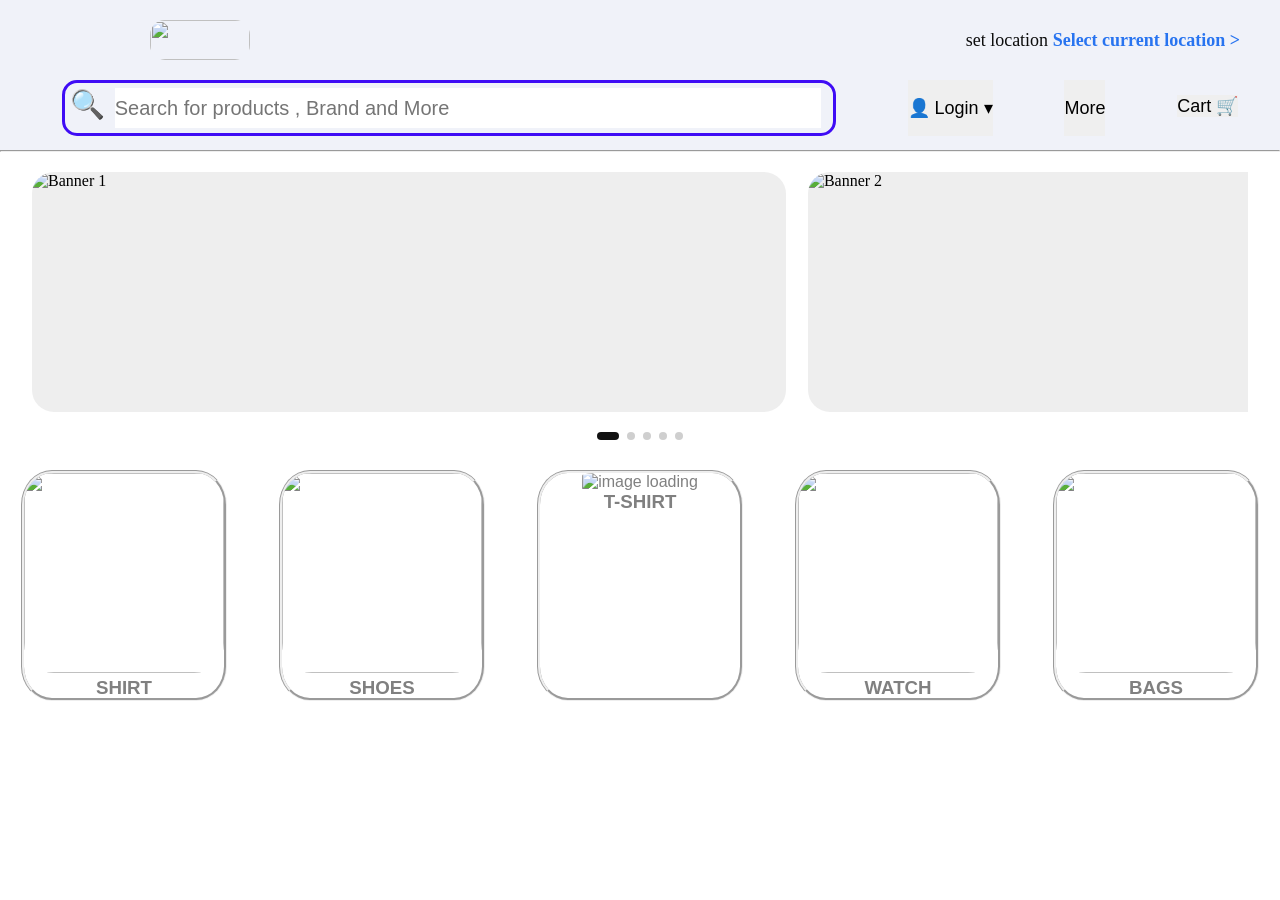
==== code/index.html @ 46aa4c79 "Add shoe page" ====
<!DOCTYPE html>
<html>

<head>
    <title>Flipkart</title>
    <link rel="icon" href="Flipkart logo.png">
    <link rel="stylesheet" href="Style.css">
</head>

<body>
    <!-- nav bar -->
    <div id="nav">
        <div id="top">
            <img id="logo" src="image.png">
            <div id="loc"><span>set location</span>
                <a href="#">Select current location ></a>
            </div>
        </div>
        <div class="bottom">
            <div id="search">
                <h3 style="margin: 5px;">🔍</h3>
                <input id="searchbar" type="text" placeholder="Search for products , Brand and More">
            </div>
            <button class="nav-btn">
                <span class="user-icon">👤</span> Login <span class="caret">▾</span>
            </button>
            <button class="nav-btn">
                <span class="user-icon">More</span>
            </button>
            <a href="cart.html" style="margin-top: 15px;">
                <button class="nav-btn">
                    <span class="user-icon">Cart 🛒</span>
                </button></a>
        </div>
    </div>
    <hr>
    <!-- banner -->
    <div class="slider-wrap">
        <div class="slider" id="slider">
            <div class="slide"><img src="banner img/img1.png" alt="Banner 1"></div>
            <div class="slide"><img src="banner img/img2.png" alt="Banner 2"></div>
            <div class="slide"><img src="banner img/img3.png" alt="Banner 3"></div>
            <div class="slide"><img src="banner img/img4.png" alt="Banner 4"></div>
            <div class="slide"><img src="banner img/img5.png" alt="Banner 5"></div>
        </div>
    </div>
    <div class="dots" id="dots"></div>
    <!-- products -->
    <div class="product">
        <a style="text-decoration: none;" href="shirt.html">
            <div class="pro">
                <img src="product/shirt image.jpg">
                <h3>SHIRT</h3>
            </div>
        </a>
        <a style="text-decoration: none;" href="Shoes.html">
            <div class="pro">
                <img src="product/shoe image.jpg">
                <h3>SHOES</h3>
            </div>
        </a>
        <div class="pro">
            <img src="product/t-shirt image.jpg" alt="image loading">
            <h3>T-SHIRT</h3>
        </div>
        <div class="pro">
            <img src="product/watch image.jpg">
            <h3>WATCH</h3>
        </div>
        <div class="pro">
            <img src="product/bag image.jpg">
            <h3>BAGS</h3>
        </div>
    </div>


    <!-- <script src="script.js"></script> -->
    <script src="cartscript.js"></script>
</body>

</html>
---- code/Style.css ----
* {
    margin: 0;
    padding: 0;
}

/* index.page nav bar */
#nav {
    width: 100%;
    height: 150px;
    background-color: rgb(240, 242, 249);
    color: rgb(13, 13, 13);
    position: sticky;
    top: -1px;
    z-index: 100;
}

::-webkit-scrollbar {
    width: 0;
}

#top {
    height: 40%;
    display: flex;
    margin-bottom: 20px;
}

#logo {
    width: 100px;
    height: 40px;
    border-radius: 15px;
    margin-top: 20px;
    margin-left: 150px;
}

#loc {
    align-items: center;
    gap: 10px;
    font-size: 18px;
    margin-left: auto;
    margin-top: 30px;
    margin-right: 40px;
}

#loc a {
    color: #2874F0;
    text-decoration: none;
    font-weight: 600;
}

.bottom {
    display: flex;
    justify-content: space-evenly;
}

#search {
    width: 60%;
    min-height: 10px;
    border-radius: 15px;
    display: inline-flex;
    margin-left: 20px;
    border-style: solid;
    border-color: rgb(63, 12, 245);
    font-size: 24px;
}

#searchbar {
    width: 92%;
    height: 40px;
    margin: 5px;
    border-style: none;
    font-size: 20px;
}

#searchbar:focus {
    outline: none;
}

.nav-btn {
    margin-left: 30px;
    border-style: none;
    font-size: 18px;
}

#belownav {
    width: 100%;
    height: 8vh;
    background-color: rgb(248, 233, 204);
}

/* shirt.page nav bar */
#nav1 {
    width: 100%;
    height: 50px;
    display: flex;
    justify-content: space-evenly;
    background-color: rgb(68, 12, 238);
    position: sticky;
    top: 0px;
    z-index: 100;
}

#logo1 {
    width: 100px;
    height: 30px;
    border-radius: 15px;
    margin-top: 10px;
}

#search1 {
    width: 300px;
    height: 30px;
    display: flex;
    border-style: solid;
    align-items: center;
    margin-top: 8px;
    background-color: #eee;
}

#search1 input {
    height: 30px;
}

.user-icon1 {
    height: 40px;
    color: #ffffff;
    background-color: rgb(68, 12, 238);
    font-weight: 700;
}

#nav1 button {
    background-color: rgb(68, 12, 238);
    color: #ffffff;
    border: none;
    font-weight: 700;
    height: 40px;
}

/* banner */
.slider-wrap {
    width: 95%;
    margin: 20px auto;
}

.slider {
    display: flex;
    gap: 22px;
    overflow: hidden;
    scroll-behavior: smooth;
}

.slide {
    flex: 0 0 62%;
    border-radius: 22px;
    overflow: hidden;
    background: #eee;
}

.slide img {
    width: 100%;
    height: 240px;
    object-fit: cover;
    display: block;
}

.dots {
    display: flex;
    justify-content: center;
    gap: 8px;
    margin-top: 12px;
}

.dots button {
    width: 8px;
    height: 8px;
    border: none;
    border-radius: 50%;
    background: #cfcfcf;
    cursor: pointer;
}

.dots button.active {
    width: 22px;
    border-radius: 20px;
    background: #111;
}

/* product */
.product {
    width: 100%;
    display: grid;
    grid-template-columns: repeat(5, 1fr);
    gap: 10px;
    justify-items: center;
    margin-top: 30px;
}

.pro img {
    width: 200px;
    height: 200px;
    border-radius: 15%;
}

.pro {
    border-style: groove;
    width: 200px;
    height: 225px;
    text-align: center;
    font-family: 'Lucida Sans', 'Lucida Sans Regular', 'Lucida Grande', 'Lucida Sans Unicode', Geneva, Verdana, sans-serif;
    color: grey;
    border-radius: 15%;
}

/* shirt product */
.Container {
    width: 100%;
    display: grid;
    grid-template-columns: repeat(4, 1fr);
    background-color: rgb(247, 248, 249);
}

.detail {
    height: 290px;
    margin: 40px;
    text-align: center;
    border-style: groove;
    border-radius: 15%;
    font-family: cursive;
}

.detail img {
    width: 200px;
    height: 200px;
    border-radius: 15%;
}

.col {
    color: #858080;
}

.buy {
    display: flex;
    justify-content: space-around;
}

.buy button {
    width: 100px;
    height: 30px;
    background-color: #038bf4;
    border-radius: 15px;
}
.cart-container {
  display: flex;
  gap: 20px;
}

.left {
  width: 70%;
}

.right {
  width: 30%;
  padding: 10px;
  border: 1px solid gray;
}
/* cart page */
/* .cartpage{
    display: flex;
}
.items {
    width: 65%;
    height: 1000px;
    box-shadow: 0 5px 10px rgba(40, 38, 38, 0.3);
}

.address {
    display: flex;
    width: 80%;
    height: 40px;
    margin-left: 10%;
    margin-top: 20px;
    padding-left: 10px;
    border-radius: 5px;
    justify-content: space-around;
    align-items: center;
    box-shadow: 0 5px 10px rgba(40, 38, 38, 0.3);
}
.pin {
    padding: 5px;
    color: #050588;
}
.order{
    width: 35%;
}
.order1{
    display: flex;
    justify-content:space-between ;
    padding: 20px;
}
.off{
    width: 100%;
    border-style:none;
    text-align: center;
    margin-top: 15px;
    height: 45px;
    margin-bottom: -10px;
    box-shadow: 0 5px 10px rgba(138, 131, 131, 0.3);
}
.off p,h4{
    display:inline;
    color: #339d4a;
}
.off1{
    width: 75%;
    height: 75%;
    background-color: #c5dbca;
    text-align: center;
    margin-left: 12.5%;
    padding-top:10px;
    border-radius: 2px;
}
.secure{
    width: 100%;
    height: 55px;
    display: flex;
    margin-top: 6%;
    margin-left: 20%;
    color: #636161;
    font-weight: 700;  
    margin-bottom: 0;
}
.secure img{
    width: 33px;
    height: 33px;
}
.secure1{
    width: 100%;
    height: 8px;
    box-shadow: 0 5px 10px rgba(40, 38, 38, 0.3);
}
.total{
    margin-top: 30px;
    display: flex;
    justify-content: space-around;
}
.total1{
    width: 120px;
    height: 28px;
    background-color: yellow;
    text-align: center;
    border-radius: 5px;
} */

.empty-cart {
  display: flex;
  flex-direction: column;
  align-items: center;
  margin-top: 125px;
  margin-left: 550px;
}
.empty-cart h2{
    display: flex;
    font-family: Cambria, Cochin, Georgia, Times, 'Times New Roman', serif;
}
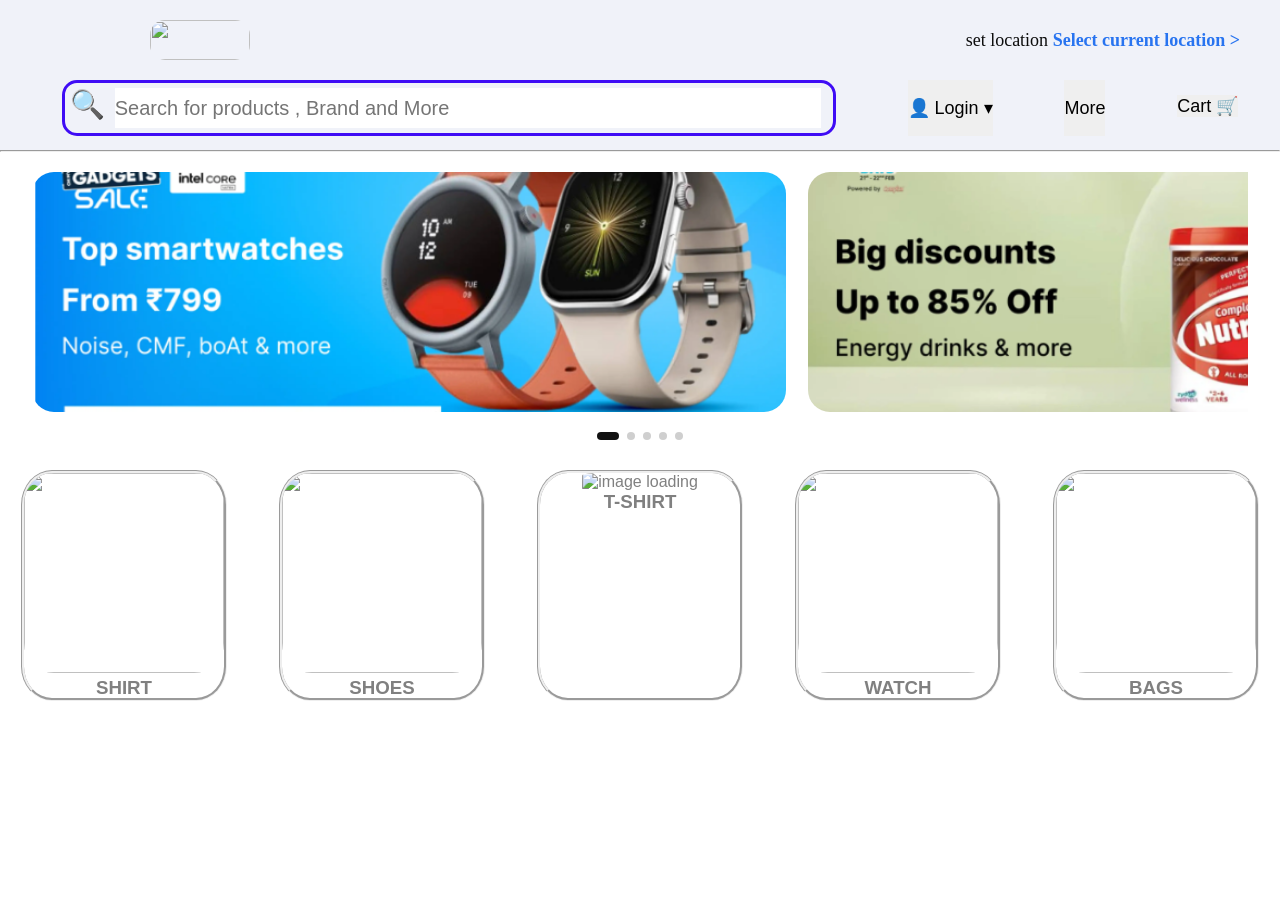
==== commit 9747a96a: "aaa" ====
--- a/code/index.html
+++ b/code/index.html
@@ -1,12 +1,10 @@
 <!DOCTYPE html>
 <html>
-
 <head>
     <title>Flipkart</title>
     <link rel="icon" href="Flipkart logo.png">
     <link rel="stylesheet" href="Style.css">
 </head>
-
 <body>
     <!-- nav bar -->
     <div id="nav">
@@ -37,11 +35,11 @@
     <!-- banner -->
     <div class="slider-wrap">
         <div class="slider" id="slider">
-            <div class="slide"><img src="banner img/img1.png" alt="Banner 1"></div>
-            <div class="slide"><img src="banner img/img2.png" alt="Banner 2"></div>
-            <div class="slide"><img src="banner img/img3.png" alt="Banner 3"></div>
-            <div class="slide"><img src="banner img/img4.png" alt="Banner 4"></div>
-            <div class="slide"><img src="banner img/img5.png" alt="Banner 5"></div>
+            <div class="slide"><img src="Images/banner img/img1.png" alt="Banner 1"></div>
+            <div class="slide"><img src="Images/banner img/img2.png" alt="Banner 2"></div>
+            <div class="slide"><img src="Images/banner img/img3.png" alt="Banner 3"></div>
+            <div class="slide"><img src="Images/banner img/img4.png" alt="Banner 4"></div>
+            <div class="slide"><img src="Images/banner img/img5.png" alt="Banner 5"></div>
         </div>
     </div>
     <div class="dots" id="dots"></div>
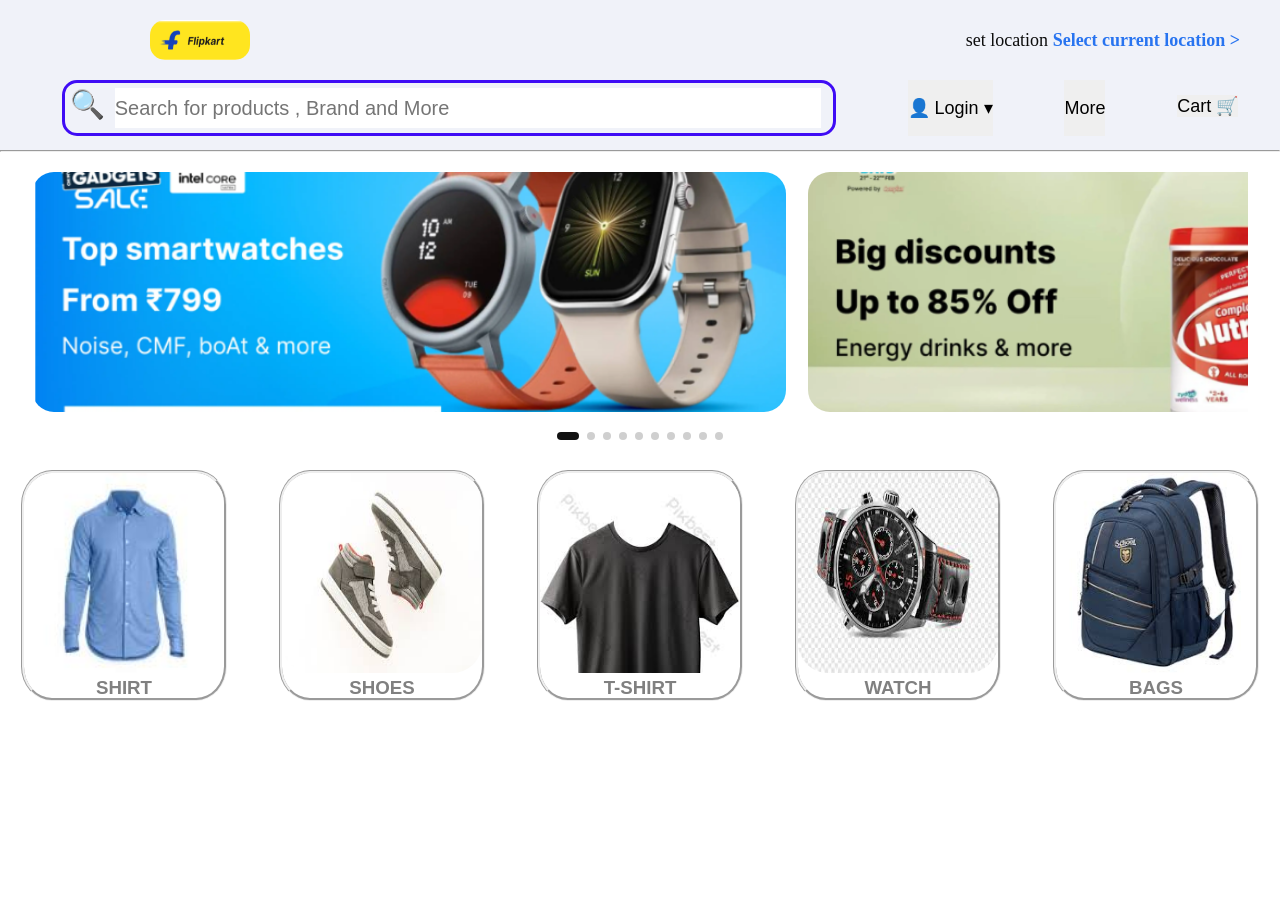
==== commit d4f84932: "ddd" ====
--- a/code/index.html
+++ b/code/index.html
@@ -2,14 +2,14 @@
 <html>
 <head>
     <title>Flipkart</title>
-    <link rel="icon" href="Flipkart logo.png">
+    <link rel="icon" href="Images/Flipkart logo.png">
     <link rel="stylesheet" href="Style.css">
 </head>
 <body>
     <!-- nav bar -->
     <div id="nav">
         <div id="top">
-            <img id="logo" src="image.png">
+            <img id="logo" src="Images/image.png">
             <div id="loc"><span>set location</span>
                 <a href="#">Select current location ></a>
             </div>
@@ -47,26 +47,26 @@
     <div class="product">
         <a style="text-decoration: none;" href="shirt.html">
             <div class="pro">
-                <img src="product/shirt image.jpg">
+                <img src="Images/product/shirt image.jpg">
                 <h3>SHIRT</h3>
             </div>
         </a>
         <a style="text-decoration: none;" href="Shoes.html">
             <div class="pro">
-                <img src="product/shoe image.jpg">
+                <img src="Images/product/shoe image.jpg">
                 <h3>SHOES</h3>
             </div>
         </a>
         <div class="pro">
-            <img src="product/t-shirt image.jpg" alt="image loading">
+            <img src="Images/product/t-shirt image.jpg" alt="image loading">
             <h3>T-SHIRT</h3>
         </div>
         <div class="pro">
-            <img src="product/watch image.jpg">
+            <img src="Images/product/watch image.jpg">
             <h3>WATCH</h3>
         </div>
         <div class="pro">
-            <img src="product/bag image.jpg">
+            <img src="Images/product/bag image.jpg">
             <h3>BAGS</h3>
         </div>
     </div>
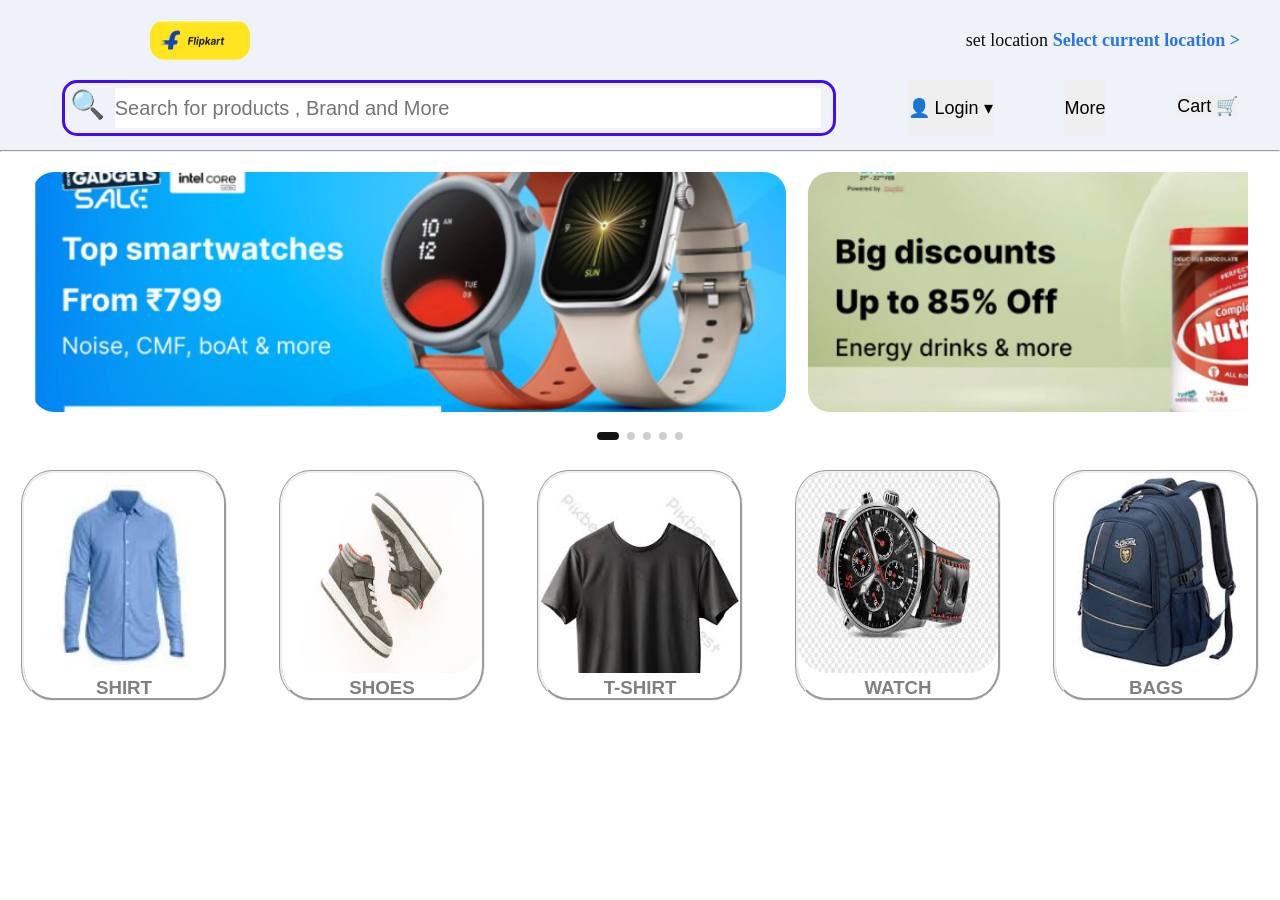
==== commit 6f0eb835: "ee" ====
--- a/code/index.html
+++ b/code/index.html
@@ -1,10 +1,12 @@
 <!DOCTYPE html>
 <html>
+
 <head>
     <title>Flipkart</title>
     <link rel="icon" href="Images/Flipkart logo.png">
     <link rel="stylesheet" href="Style.css">
 </head>
+
 <body>
     <!-- nav bar -->
     <div id="nav">
@@ -57,10 +59,12 @@
                 <h3>SHOES</h3>
             </div>
         </a>
-        <div class="pro">
-            <img src="Images/product/t-shirt image.jpg" alt="image loading">
-            <h3>T-SHIRT</h3>
-        </div>
+        <a style="text-decoration: none;" href="T-Shirt.html">
+            <div class="pro">
+                <img src="Images/product/t-shirt image.jpg" alt="image loading">
+                <h3>T-SHIRT</h3>
+            </div>
+        </a>
         <div class="pro">
             <img src="Images/product/watch image.jpg">
             <h3>WATCH</h3>
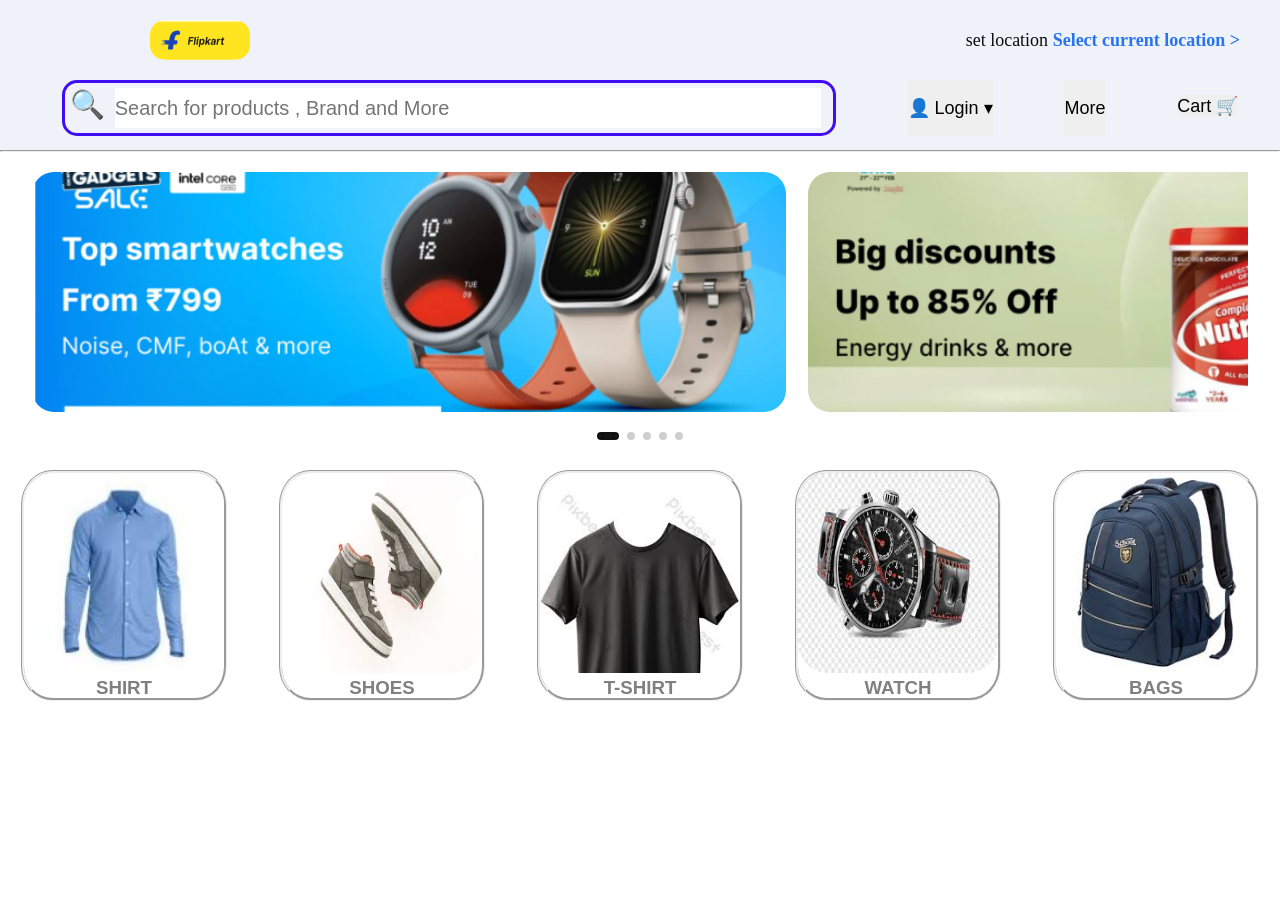
==== commit a24a935d: "gg" ====
--- a/code/index.html
+++ b/code/index.html
@@ -65,10 +65,12 @@
                 <h3>T-SHIRT</h3>
             </div>
         </a>
-        <div class="pro">
-            <img src="Images/product/watch image.jpg">
-            <h3>WATCH</h3>
-        </div>
+        <a style="text-decoration: none;" href="watch.html">
+            <div class="pro">
+                <img src="Images/product/watch image.jpg">
+                <h3>WATCH</h3>
+            </div>
+        </a>
         <div class="pro">
             <img src="Images/product/bag image.jpg">
             <h3>BAGS</h3>
--- a/code/Style.css
+++ b/code/Style.css
@@ -222,9 +222,11 @@
     height: 290px;
     margin: 40px;
     text-align: center;
-    border-style: groove;
     border-radius: 15%;
     font-family: cursive;
+    border: 1px solid #e0e0e0;
+    border-radius: 15px;
+    box-shadow: 0 2px 8px rgba(0, 0, 0, 0.1);
 }
 
 .detail img {
@@ -262,94 +264,6 @@
   padding: 10px;
   border: 1px solid gray;
 }
-/* cart page */
-/* .cartpage{
-    display: flex;
-}
-.items {
-    width: 65%;
-    height: 1000px;
-    box-shadow: 0 5px 10px rgba(40, 38, 38, 0.3);
-}
-
-.address {
-    display: flex;
-    width: 80%;
-    height: 40px;
-    margin-left: 10%;
-    margin-top: 20px;
-    padding-left: 10px;
-    border-radius: 5px;
-    justify-content: space-around;
-    align-items: center;
-    box-shadow: 0 5px 10px rgba(40, 38, 38, 0.3);
-}
-.pin {
-    padding: 5px;
-    color: #050588;
-}
-.order{
-    width: 35%;
-}
-.order1{
-    display: flex;
-    justify-content:space-between ;
-    padding: 20px;
-}
-.off{
-    width: 100%;
-    border-style:none;
-    text-align: center;
-    margin-top: 15px;
-    height: 45px;
-    margin-bottom: -10px;
-    box-shadow: 0 5px 10px rgba(138, 131, 131, 0.3);
-}
-.off p,h4{
-    display:inline;
-    color: #339d4a;
-}
-.off1{
-    width: 75%;
-    height: 75%;
-    background-color: #c5dbca;
-    text-align: center;
-    margin-left: 12.5%;
-    padding-top:10px;
-    border-radius: 2px;
-}
-.secure{
-    width: 100%;
-    height: 55px;
-    display: flex;
-    margin-top: 6%;
-    margin-left: 20%;
-    color: #636161;
-    font-weight: 700;  
-    margin-bottom: 0;
-}
-.secure img{
-    width: 33px;
-    height: 33px;
-}
-.secure1{
-    width: 100%;
-    height: 8px;
-    box-shadow: 0 5px 10px rgba(40, 38, 38, 0.3);
-}
-.total{
-    margin-top: 30px;
-    display: flex;
-    justify-content: space-around;
-}
-.total1{
-    width: 120px;
-    height: 28px;
-    background-color: yellow;
-    text-align: center;
-    border-radius: 5px;
-} */
-
 .empty-cart {
   display: flex;
   flex-direction: column;
@@ -360,4 +274,15 @@
 .empty-cart h2{
     display: flex;
     font-family: Cambria, Cochin, Georgia, Times, 'Times New Roman', serif;
+}
+.stars span {
+    font-size: 22px;
+    color: #ccc;
+    cursor: pointer;
+}
+
+.rating-text {
+    font-size: 18px;
+    color: rgb(13, 12, 12);
+    margin-top: 4px;
 }
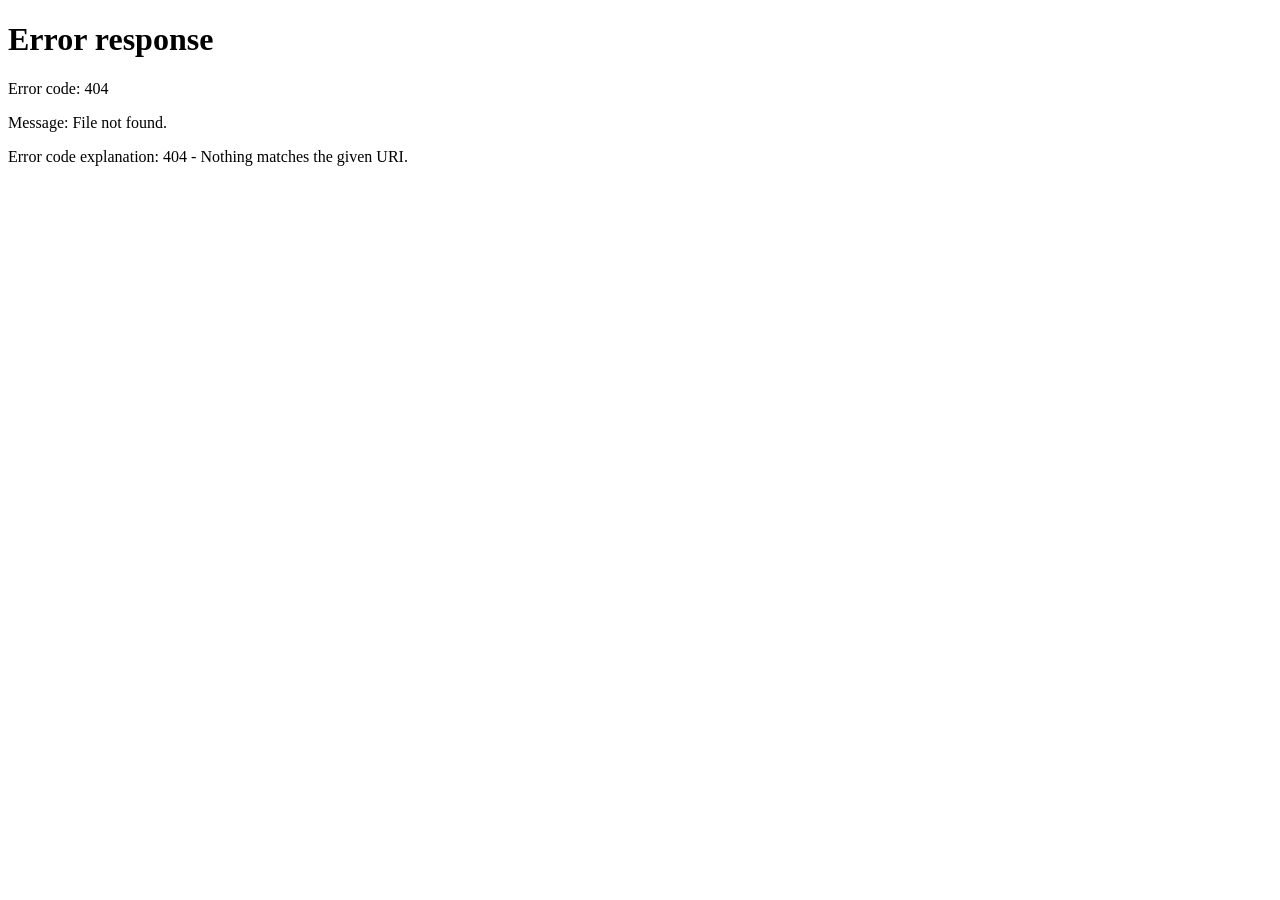
==== commit 0d778276: "ff" ====
--- a/code/index.html
+++ b/code/index.html
@@ -71,14 +71,21 @@
                 <h3>WATCH</h3>
             </div>
         </a>
-        <div class="pro">
-            <img src="Images/product/bag image.jpg">
-            <h3>BAGS</h3>
-        </div>
+        <a style="text-decoration: none;" href="bag.html">
+            <div class="pro">
+                <img src="Images/product/bag image.jpg">
+                <h3>BAGS</h3>
+            </div>
+        </a>
     </div>
 
 
-    <!-- <script src="script.js"></script> -->
+    <script>
+        // if not logged in, redirect to login page
+        if (localStorage.getItem("loggedIn") !== "true") {
+            window.location.href = "login.html";
+        }
+    </script>
     <script src="cartscript.js"></script>
 </body>
 
